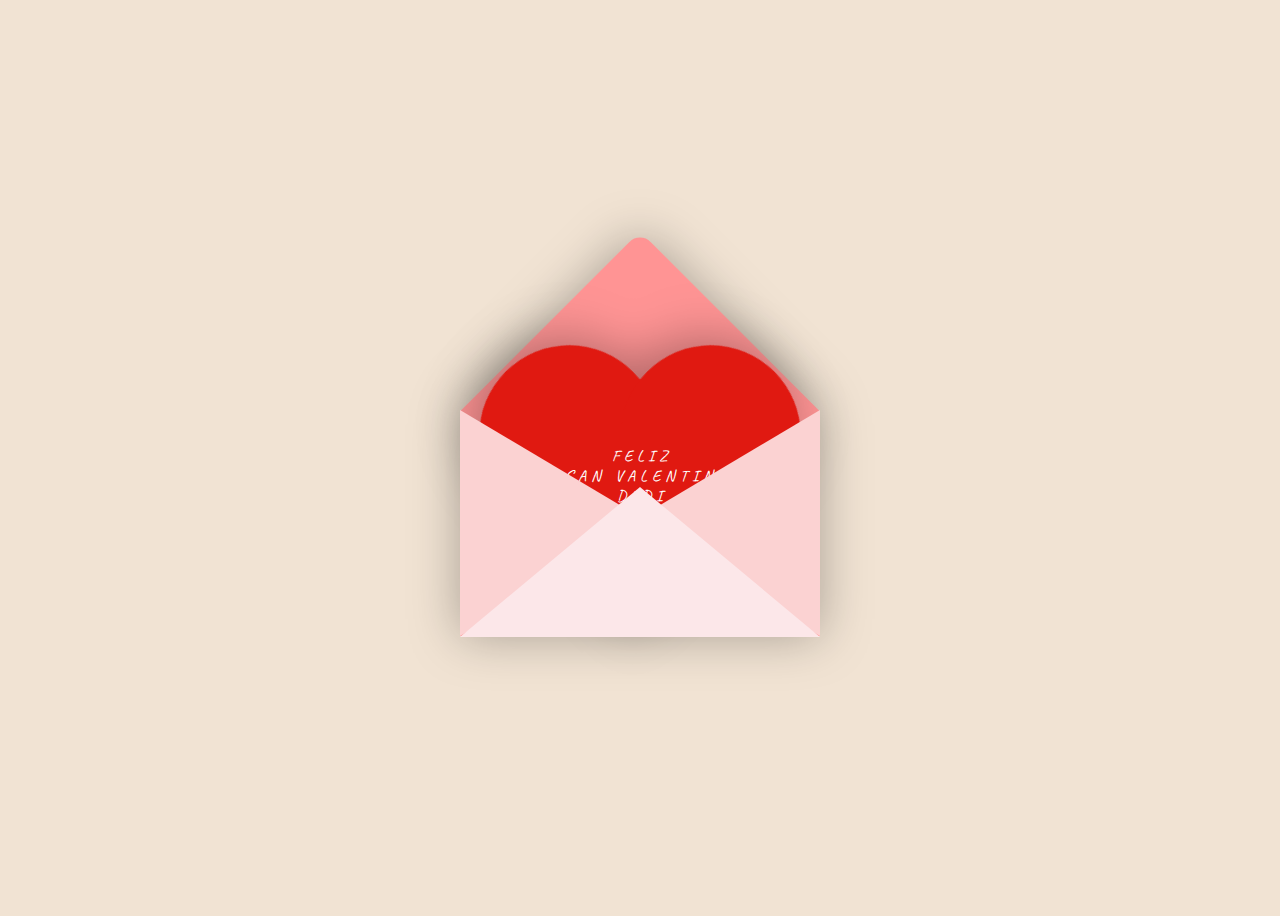
==== index.html @ c2f18430 "Add files via upload" ====
<!DOCTYPE html>
<html lang="en">
  <head>
    <meta charset="UTF-8" />
    <title>Carta de San Valentín</title>
    <link rel="stylesheet" href="./style.css" />
  </head>
  <body>
    <div class="valentines-day">
      <div class="envelope"></div>
      <div class="heart"></div>
      <div class="text">FELIZ <br />SAN VALENTIN<br />DIDI</div>
      <div class="front"></div>
    </div>

    <div id="card">
      <div class="side one"></div>
      <div class="side two">
        <h2>Para Didi</h2>
        <p>Querida Didi</p>
        <p>
          Solo quería tomarme un momento para decirte lo especial que eres. Cada
          vez que pasamos tiempo juntos, me doy cuenta de lo genial que eres y
          de lo divertido que seria estar a tu lado. Estoy emocionado por lo que
          el futuro nos depara y espero seguir compartiendo risas y momentos
          especiales contigo.
        </p>
        <p>Gracias por ser una parte tan positiva de mi vida.</p>
        <p>Con Cariño Lea.</p>
      </div>
      <div class="heart-corner"><img src="./heart.jpg" alt="" /></div>
      <div class="rosas">
        <a href="./rosas.html" target="_blank">Presiona Aqui</a>
      </div>
    </div>

    <script src="https://cdnjs.cloudflare.com/ajax/libs/jquery/3.2.1/jquery.min.js"></script>
    <script src="./script.js"></script>
  </body>
</html>
---- style.css ----
@import url("https://fonts.googleapis.com/css?family=Sacramento");

@import url("https://fonts.googleapis.com/css2?family=Caveat:wght@400..700&display=swap");

/* Estilos para el corazón en la esquina */
/* Estilos para el corazón en la esquina */
.heart-corner img {
  position: absolute;
  width: 100px;
  height: 100px;

  top: 429px;
  right: 31px;
  transform: rotate(345deg);
  z-index: 5; /* Asegúrate de que esté por encima del resto del contenido */
}

.rosas {
  position: absolute;
  top: 660px;
  right: 244px;
  z-index: 10;
  font-size: 48px;
  border-radius: 15px;
  background-color: rgb(192, 104, 104);
  padding: 0.5rem;
}

.rosas a {
  text-decoration: none;
  color: white;
  padding: 1.5rem;
}

/* #card {
  height: 500px;
  width: 800px;
  margin: 5em auto;
  position: fixed;
  top: -15px;
  left: 25%;
  display: flex;
  visibility: hidden;
} */

@media screen and (max-width: 1250px) {
  #card {
    height: 300px;
    width: 393px;
    margin: 2em auto;
    position: static;
    top: auto;
    left: auto;
    display: block;
    visibility: visible;
  }
}

/* Vista para telefono pero sin tomar en cuenta el de pc */
#card {
  height: 500px;
  width: 800px;
  margin: 5em auto;
  position: fixed;
  top: 537px;
  display: flex;
  visibility: hidden;
}

#card h2 {
  font-size: 3em;
  margin: 0;
  color: red;
  text-align: center;
}
#card p {
  font-size: 1.5em;
  text-align: justify;
  padding-left: 30px; /* Espacio en blanco a la izquierda */
  padding-right: 30px; /* Espacio en blanco a la derecha */
}

.side {
  background: #eee;
  height: 550px;
  width: 400px;
  /*    border:1px solid red; */
  padding: 10px;
}
.side.one {
  width: 320px;
  transform: skew(10deg, 20deg);
  background: linear-gradient(90deg, #fff, #fff 40%, #ddd);
}
.side.two {
  transform: skew(10deg, -15deg);
  background: linear-gradient(-90deg, #fff, #fff 40%, #f0f0f0);
}

body {
  display: flex;
  align-items: center;
  justify-content: center;
  height: 100vh;
  font-family: "Caveat";
  background-color: #f1e3d3;
  overflow: hidden;
}

.valentines-day {
  position: relative;
  cursor: pointer;
}

.envelope {
  position: relative;
  filter: drop-shadow(0 0 25px rgba(0, 0, 0, 0.3));
}

.envelope:before {
  content: "";
  position: absolute;
  width: 254px;
  height: 254px;
  background-color: #ff9494;
  transform: rotate(-45deg);
  border-radius: 0 15px 0 0;
  left: -37px;
  top: -82px;
}

.envelope:after {
  content: "";
  position: absolute;
  background-color: #ff9494;
  width: 360px;
  height: 225px;
  left: -90px;
  top: 45px;
}

.heart {
  position: relative;
  background-color: #e01911;
  display: inline-block;
  height: 180px;
  top: 50px;
  left: 0;
  transform: rotate(-45deg);
  width: 180px;
  filter: drop-shadow(0 -10px 25px rgba(0, 0, 0, 0.3));
  transition: 0.5s;
}

.heart:before,
.heart:after {
  content: "";
  background-color: #e01911;
  border-radius: 50%;
  height: 180px;
  width: 180px;
  position: absolute;
}

.heart:before {
  top: -100px;
  left: 0;
}

.heart:after {
  left: 100px;
  top: 0;
}

.front {
  position: absolute;
  width: 0;
  height: 0;
  border-right: 190px solid #fbd2d2;
  border-top: 113px solid transparent;
  border-bottom: 113px solid transparent;
  top: 44px;
  left: 80px;
  z-index: 4;
}

.front:before {
  content: "";
  position: absolute;
  width: 0;
  height: 0;
  border-left: 190px solid #fbd2d2;
  border-top: 113px solid transparent;
  border-bottom: 113px solid transparent;
  top: -113px;
  left: -170px;
}

.front:after {
  width: 0;
  height: 0;
  position: absolute;
  content: "";
  border-bottom: 150px solid #fce7e9;
  border-right: 180px solid transparent;
  border-left: 180px solid transparent;
  top: -36px;
  left: -170px;
}

.text {
  position: absolute;
  font-family: "Caveat";
  letter-spacing: 5px;
  text-align: center;
  color: white;
  z-index: 2;
  top: 80px;
  left: 15px;
  transition: 0.5s;
}

.valentines-day:hover .heart {
  transform: translateY(-50px) rotate(-45deg);
}

.valentines-day:hover .text {
  transform: translateY(-50px);
}
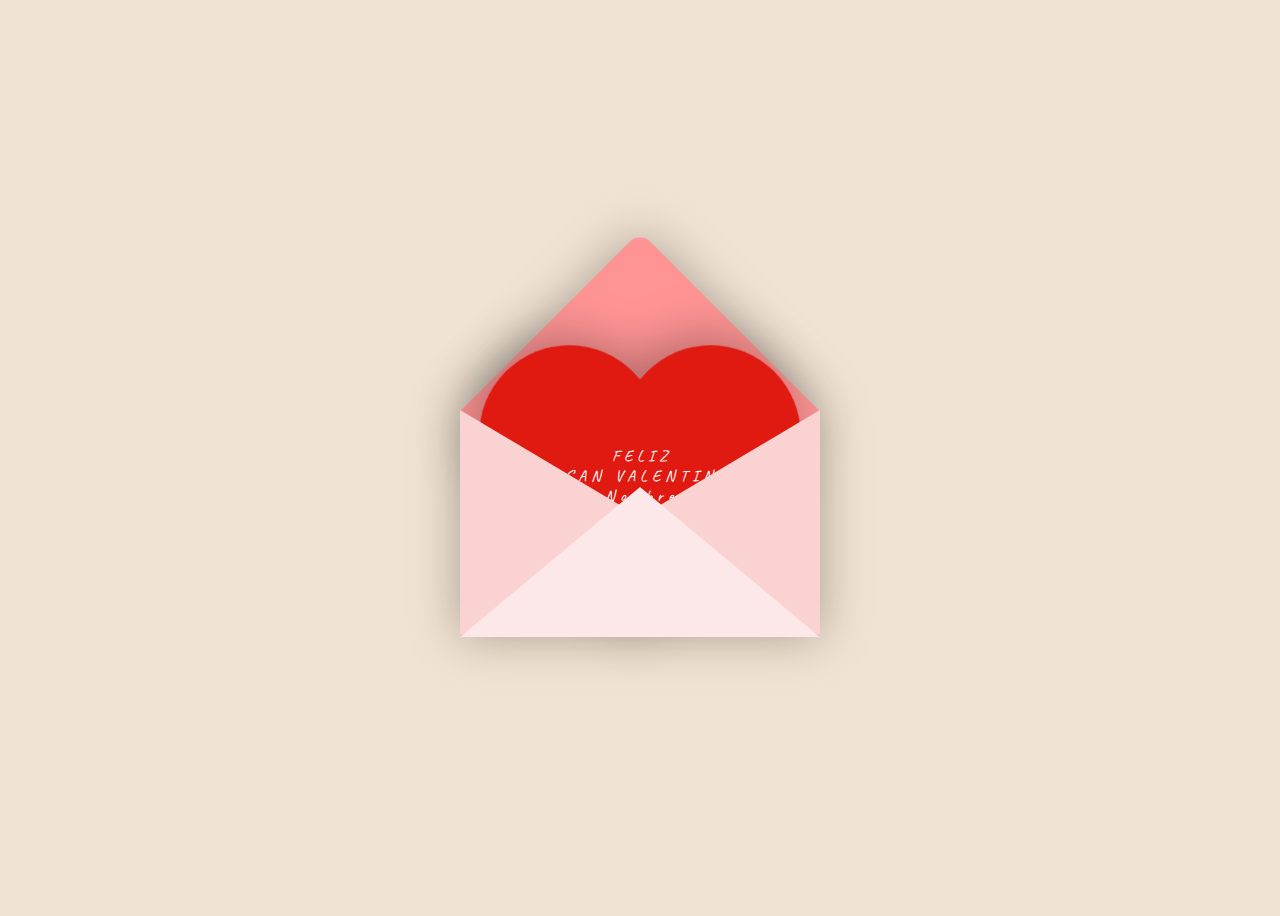
==== commit 5c9c299c: "Plantilla" ====
--- a/index.html
+++ b/index.html
@@ -9,24 +9,25 @@
     <div class="valentines-day">
       <div class="envelope"></div>
       <div class="heart"></div>
-      <div class="text">FELIZ <br />SAN VALENTIN<br />DIDI</div>
+      <div class="text">FELIZ <br />SAN VALENTIN<br />Nombre</div>
       <div class="front"></div>
     </div>
 
     <div id="card">
       <div class="side one"></div>
       <div class="side two">
-        <h2>Para Didi</h2>
-        <p>Querida Didi</p>
+        <h2>Para Nombre</h2>
+        <p>Querida....</p>
         <p>
-          Solo quería tomarme un momento para decirte lo especial que eres. Cada
-          vez que pasamos tiempo juntos, me doy cuenta de lo genial que eres y
-          de lo divertido que seria estar a tu lado. Estoy emocionado por lo que
-          el futuro nos depara y espero seguir compartiendo risas y momentos
-          especiales contigo.
+          Lorem ipsum dolor sit amet, consectetur adipisicing elit. Corrupti
+          nihil excepturi perspiciatis optio. Quos commodi inventore, omnis
+          similique ea nemo fuga, ex consequuntur optio at deserunt rem dicta,
+          nesciunt voluptatem temporibus ipsa esse et amet saepe. Incidunt at
+          hic obcaecati, sequi assumenda alias ad fuga reiciendis dolore
+          praesentium magni a.
         </p>
-        <p>Gracias por ser una parte tan positiva de mi vida.</p>
-        <p>Con Cariño Lea.</p>
+        <p>Lorem ipsum dolor sit amet, consectetur adipisicing elit.</p>
+        <p>Lorem ipsum.</p>
       </div>
       <div class="heart-corner"><img src="./heart.jpg" alt="" /></div>
       <div class="rosas">
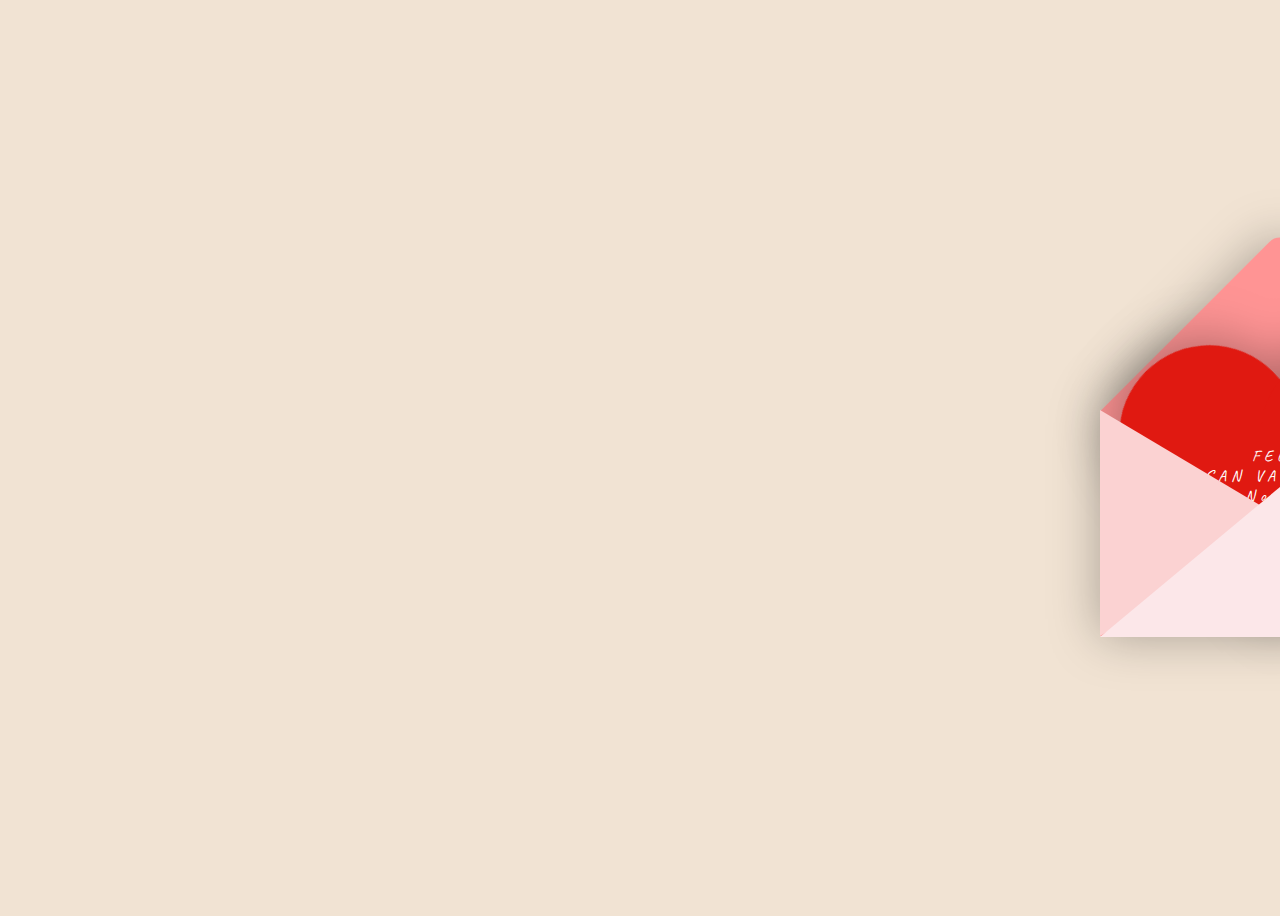
==== commit 13b07e14: "Fuegos" ====
--- a/index.html
+++ b/index.html
@@ -6,6 +6,7 @@
     <link rel="stylesheet" href="./style.css" />
   </head>
   <body>
+    <canvas id="canvas"></canvas>
     <div class="valentines-day">
       <div class="envelope"></div>
       <div class="heart"></div>
@@ -37,5 +38,6 @@
 
     <script src="https://cdnjs.cloudflare.com/ajax/libs/jquery/3.2.1/jquery.min.js"></script>
     <script src="./script.js"></script>
+    <script src="./particulas.js"></script>
   </body>
 </html>
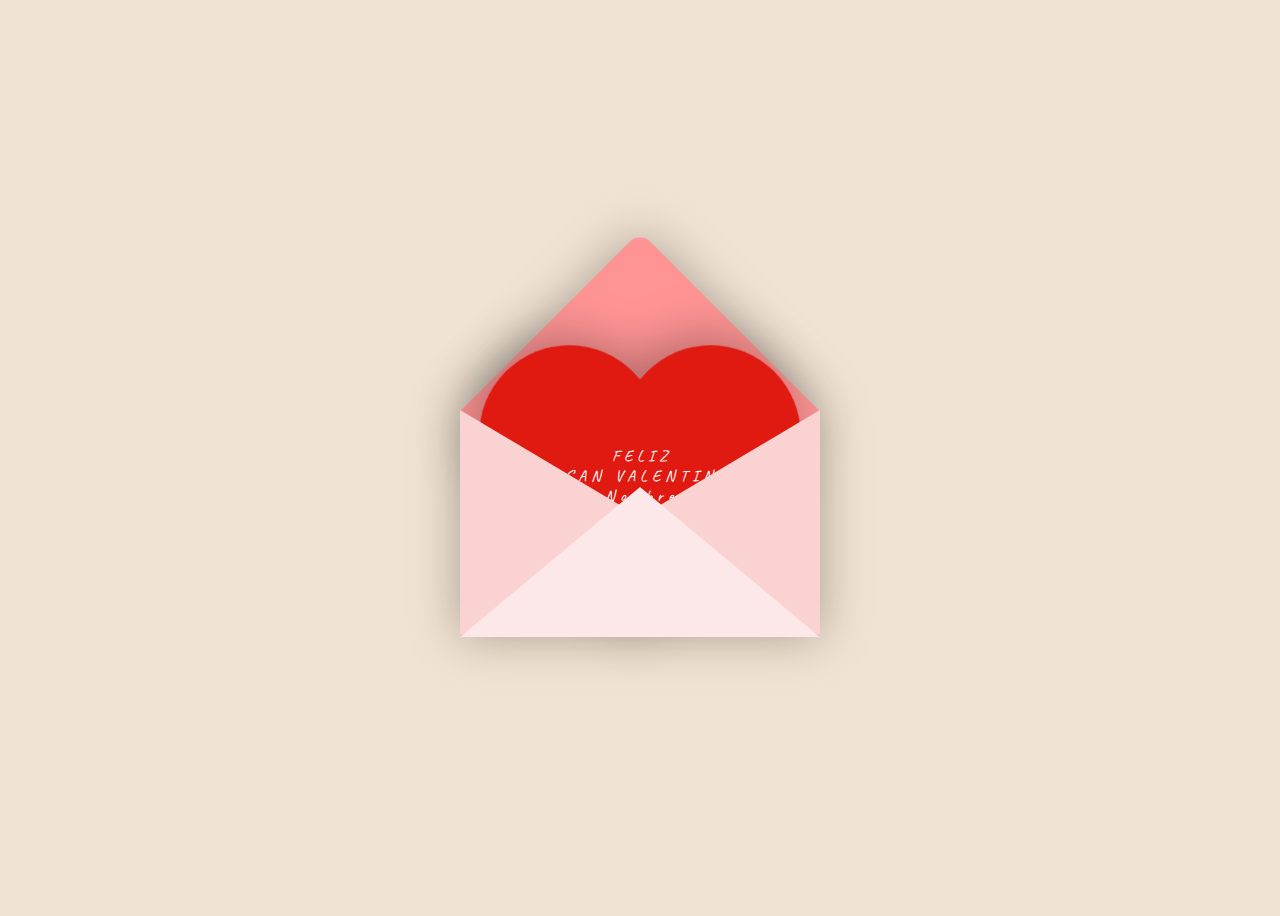
==== commit 675f549d: "d" ====
--- a/index.html
+++ b/index.html
@@ -6,7 +6,6 @@
     <link rel="stylesheet" href="./style.css" />
   </head>
   <body>
-    <canvas id="canvas"></canvas>
     <div class="valentines-day">
       <div class="envelope"></div>
       <div class="heart"></div>
@@ -17,7 +16,7 @@
     <div id="card">
       <div class="side one"></div>
       <div class="side two">
-        <h2>Para Nombre</h2>
+        <h2>Para</h2>
         <p>Querida....</p>
         <p>
           Lorem ipsum dolor sit amet, consectetur adipisicing elit. Corrupti
